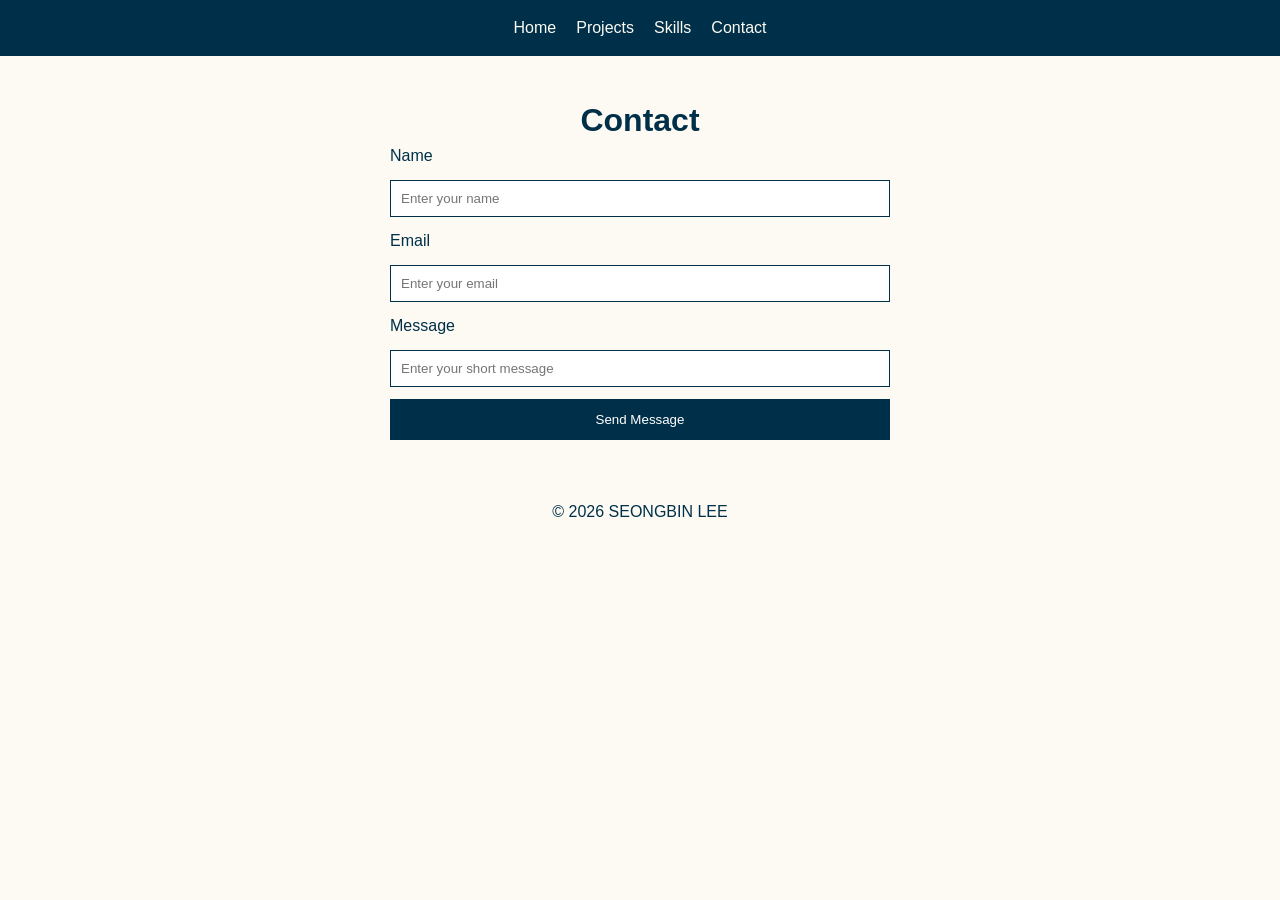
==== contact.html @ 834a2e7e "Initial commit: Base files carried over from Assignment 1 for Assignment 2 enhancements" ====
<!DOCTYPE html>
<html lang="en">
<head>
  <meta name="viewport" content="width=device-width, initial-scale=1.0">
  <title>Contact</title>
  <link rel="stylesheet" href="css/style.css">
</head>
<body>
  <header>
    <nav>
      <a href="index.html">Home</a>
      <a href="projects.html">Projects</a>
      <a href="skills.html">Skills</a>
      <a href="contact.html">Contact</a>
    </nav>
  </header>
<main class ="contact">
  <h1>Contact</h1>
  <form>
    <label for="name">Name</label>
    <input type="text" id="name" placeholder="Enter your name">

    <label for="email">Email</label>
    <input type="email" id="email" placeholder="Enter your email">

    <label for="message">Message</label>
    <input type="text" id="message" placeholder="Enter your short message">

    <input type="submit" value="Send Message">
  </form>
</main>
  <footer>
    <p>&copy; 2026 SEONGBIN LEE</p>
  </footer>
</body>
</html>
---- css/style.css ----
* {
  margin: 0;
  padding: 0;
}

body {
  font-family: Arial;
  color: #000;
  line-height: 1.5;
  background-color: #fcfaf3;
}

nav {
  display: flex;
  justify-content: center;
  gap: 20px;
  padding: 16px;
  background-color: #003049;
}

nav a {
  color: #fcfaf3;
  text-decoration: none;
}

footer {
  text-align: center;
  color: #003049;
  padding: 20px;
}

main {
  padding: 40px 20px;
  max-width: 1920px;
  margin: 0 auto;
  color: #003049;
}

/* home */

.home {
  text-align: center;
}

.home h1 {
  font-size: 48px;
  margin-bottom: 16px;
}

.home p {
  font-size: 18px;
  margin-bottom: 8px;
}

.profile-box {
  display: inline-block;
  padding: 40px 60px;
  margin-top: 40px;
  
}

/* project */

.projects-list {
  justify-content: center;
  display: flex;
  flex-wrap: wrap;
  gap: 24px;
  margin-top: 24px;
}

.projects h1 {
  text-align: center;
}

.projects-list section {
  border: 1px solid #003049;
  border-radius: 8px;
  padding: 20px;
  padding-left: 30px;
  width: 280px;
  background-color: white;
}

/* skills */
.skills h1 {
  text-align: center;    
}

#languages, #tools {
  margin-bottom: 24px;
}

section > ul {
  padding-left: 0;
  margin-top: 8px;
}

.skills-list {
  justify-content: center;
  display: flex;
  flex-wrap: wrap;
  gap: 24px;
  margin-top: 24px;
}

.skills-list section {
  border: 1px solid #003049;
  border-radius: 8px;
  padding: 20px;
  padding-left: 30px;
  width: 280px;
  background-color: white;
}

/* contact */

.contact h1 {
  text-align: center;  
}

form {
  justify-content: center;
  display: flex;
  flex-direction: column;
  gap: 12px;
  max-width: 500px;
  margin-top: 24px;
  margin: 0 auto;
}

input {
  padding: 10px;
  border: 1px solid #003049;
  width: 100%;
  box-sizing: border-box;
}

input[type="submit"] {
  background-color: #003049;
  color: white;
  padding: 12px;
}

/* Viewport */

@media (max-width: 768px) {

  .projects-list section {
    width: 100%;
  }

  .skills-list section {
    width: 100%;
  }

  form {
    width: 100%;
  }
}

@media (max-width: 480px) {
  nav {
    flex-direction: column;
    align-items: center;
  }
    
  body {
    font-size: 14px;
  }
}
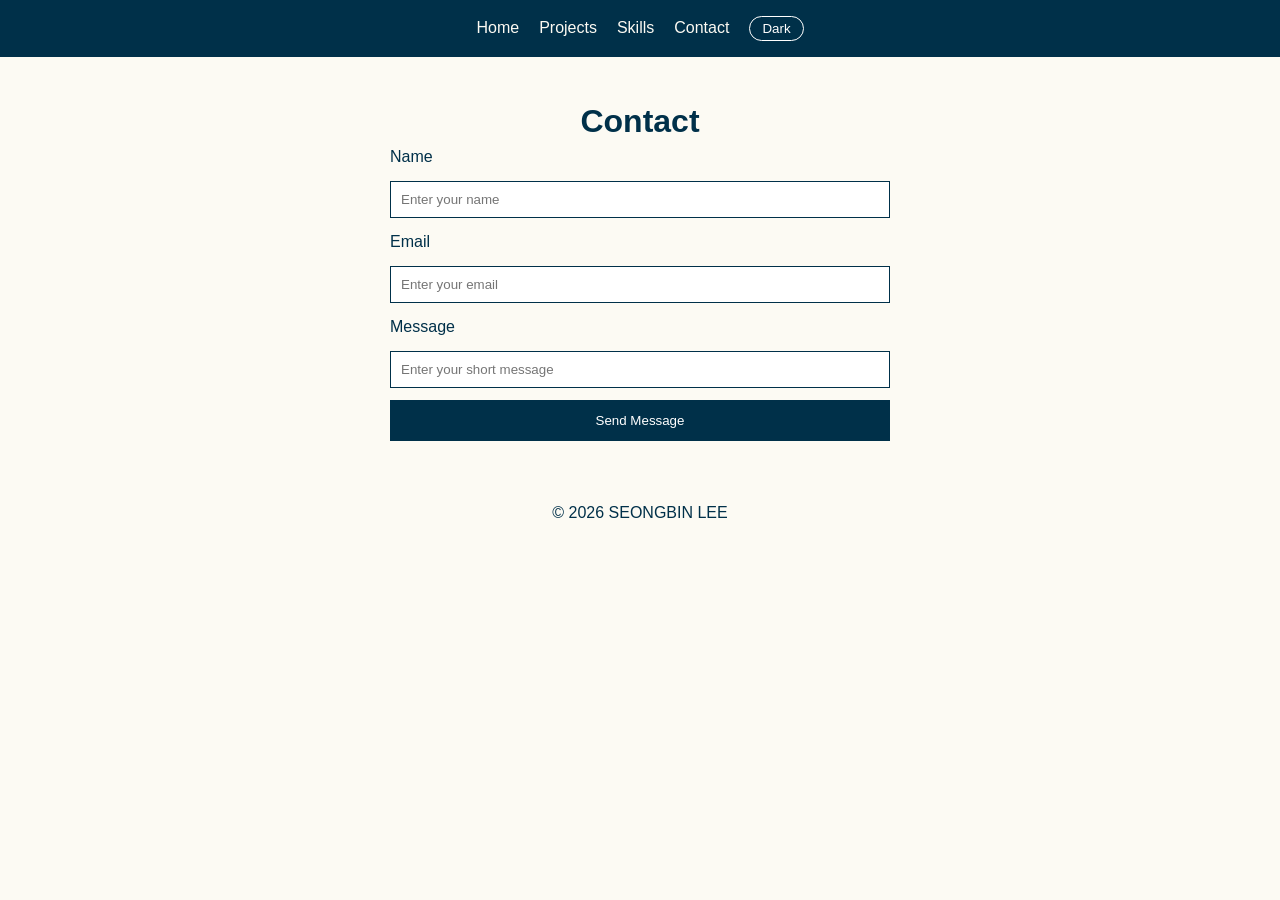
==== commit 444c9a91: "Add Dark mode with toggle" ====
--- a/contact.html
+++ b/contact.html
@@ -12,6 +12,7 @@
       <a href="projects.html">Projects</a>
       <a href="skills.html">Skills</a>
       <a href="contact.html">Contact</a>
+      <button id="theme-toggle">Dark</button>
     </nav>
   </header>
 <main class ="contact">
@@ -32,5 +33,6 @@
   <footer>
     <p>&copy; 2026 SEONGBIN LEE</p>
   </footer>
+  <script src="js/scripts.js"></script>
 </body>
 </html>
--- a/css/style.css
+++ b/css/style.css
@@ -168,4 +168,42 @@
   body {
     font-size: 14px;
   }
+}
+
+body.dark {
+  background-color: #000000;
+  color: #aaaaaa;
+}
+
+body.dark nav {
+  background-color: #222222;
+}
+
+body.dark main {
+  color: #aaaaaa;
+}
+
+body.dark footer {
+  color: #aaaaaa;
+}
+
+body.dark .projects-list section,
+body.dark .skills-list section {
+  background-color: #111111;
+  border-color: #555555;
+}
+
+body.dark input {
+  background-color: #111111;
+  color: #aaaaaa;
+  border-color: #555555;
+}
+
+#theme-toggle {
+  background: none;
+  border: 1px solid white;
+  color: white;
+  padding: 4px 12px;
+  border-radius: 20px;
+  cursor: pointer;
 }
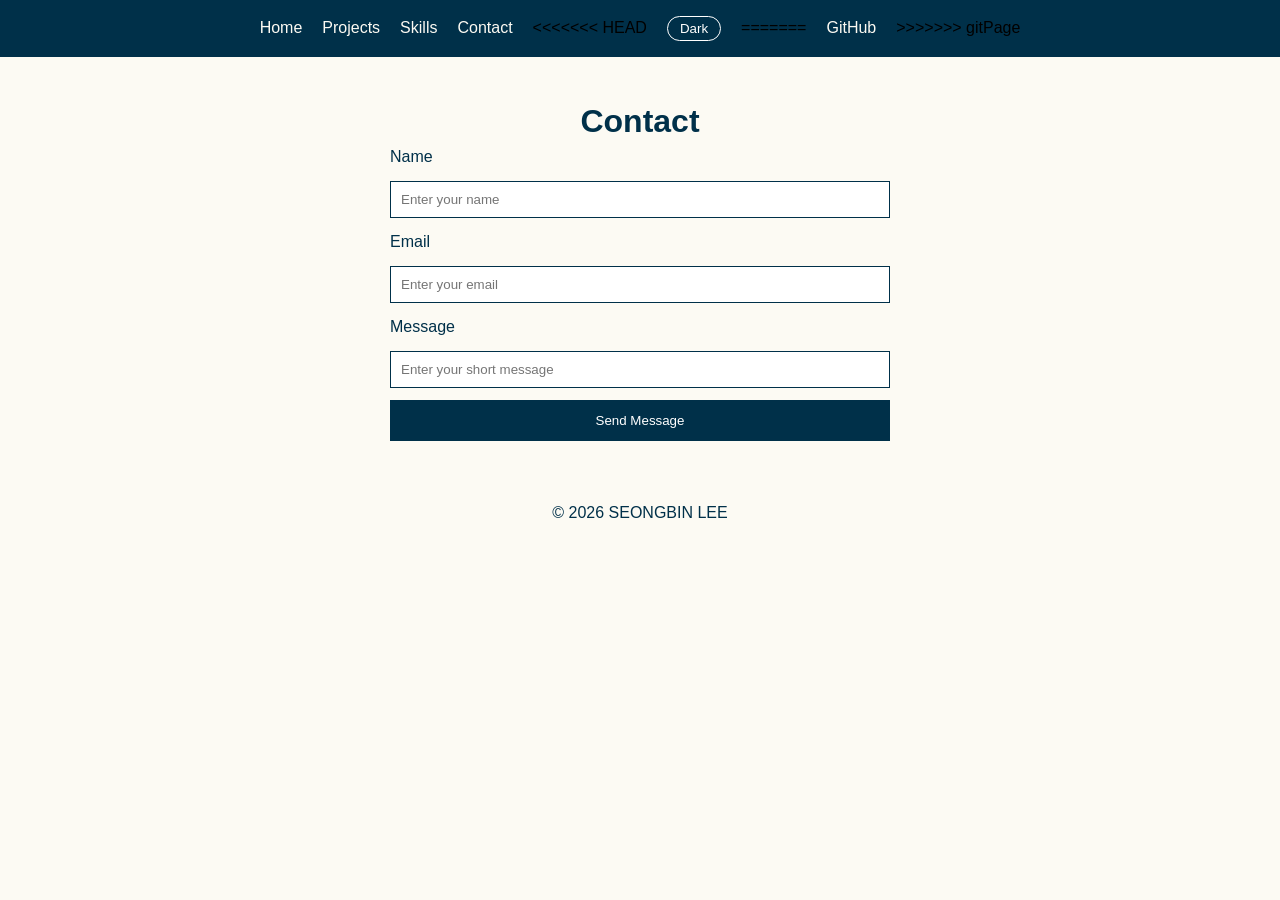
==== commit c1406aa2: "Merge gitPage" ====
--- a/contact.html
+++ b/contact.html
@@ -12,7 +12,11 @@
       <a href="projects.html">Projects</a>
       <a href="skills.html">Skills</a>
       <a href="contact.html">Contact</a>
+<<<<<<< HEAD
       <button id="theme-toggle">Dark</button>
+=======
+      <a href="github.html">GitHub</a>
+>>>>>>> gitPage
     </nav>
   </header>
 <main class ="contact">
--- a/css/style.css
+++ b/css/style.css
@@ -170,6 +170,7 @@
   }
 }
 
+<<<<<<< HEAD
 body.dark {
   background-color: #000000;
   color: #aaaaaa;
@@ -206,4 +207,70 @@
   padding: 4px 12px;
   border-radius: 20px;
   cursor: pointer;
+.filter-buttons {
+  display: flex;
+  justify-content: center;
+  gap: 12px;
+  margin-top: 24px;
+}
+
+.filter-buttons button {
+  padding: 8px 20px;
+  border: 1px solid #003049;
+  border-radius: 20px;
+  background: none;
+  cursor: pointer;
+  color: #003049;
+}
+=======
+.github h1 {
+  text-align: center;
+}
+
+.github h2 {
+  text-align: center;
+  margin-top: 40px;
+  margin-bottom: 8px;
+}
+
+#profile {
+  text-align: center;
+  margin-bottom: 20px;
+}
+
+#avatar {
+  width: 120px;
+  border-radius: 50%;
+  margin-bottom: 16px;
+}
+
+#repo-list {
+  display: flex;
+  flex-wrap: wrap;
+  gap: 24px;
+  justify-content: center;
+  margin-top: 24px;
+  max-width: 960px;
+  margin-left: auto;
+  margin-right: auto;
+}
+
+.repo-card {
+  border: 1px solid #003049;
+  border-radius: 8px;
+  padding: 20px;
+  width: 280px;
+  background-color: white;
+}
+
+.repo-card a {
+  color: #003049;
+  text-decoration: none;
+  font-weight: bold;
+}
+
+#error-message {
+  text-align: center;
+  color: red;
+>>>>>>> gitPage
 }
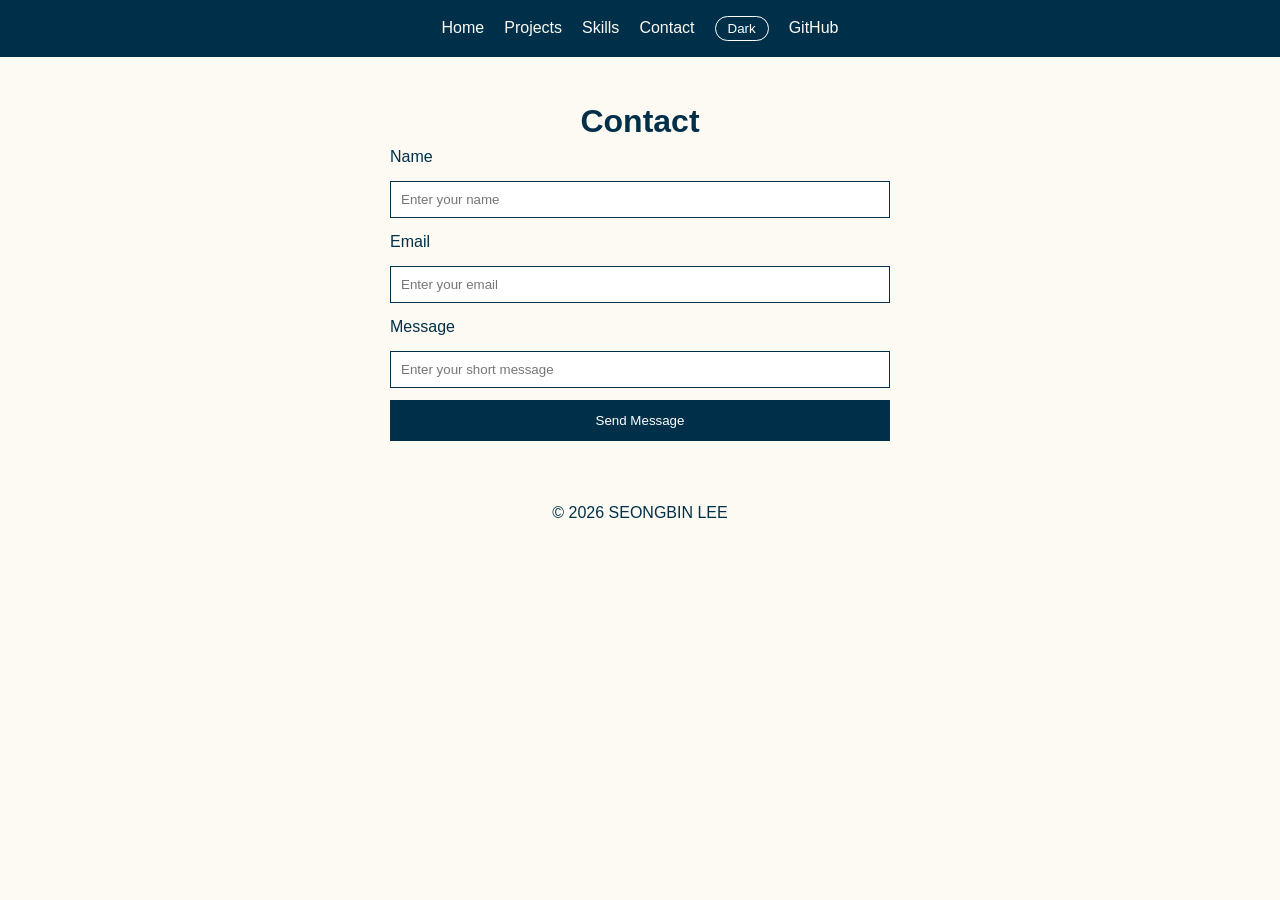
==== commit bf8cd777: "Fix merge conflict in scripts.js" ====
--- a/contact.html
+++ b/contact.html
@@ -12,11 +12,8 @@
       <a href="projects.html">Projects</a>
       <a href="skills.html">Skills</a>
       <a href="contact.html">Contact</a>
-<<<<<<< HEAD
       <button id="theme-toggle">Dark</button>
-=======
       <a href="github.html">GitHub</a>
->>>>>>> gitPage
     </nav>
   </header>
 <main class ="contact">
--- a/css/style.css
+++ b/css/style.css
@@ -170,7 +170,6 @@
   }
 }
 
-<<<<<<< HEAD
 body.dark {
   background-color: #000000;
   color: #aaaaaa;
@@ -222,7 +221,6 @@
   cursor: pointer;
   color: #003049;
 }
-=======
 .github h1 {
   text-align: center;
 }
@@ -272,5 +270,5 @@
 #error-message {
   text-align: center;
   color: red;
->>>>>>> gitPage
+}
 }
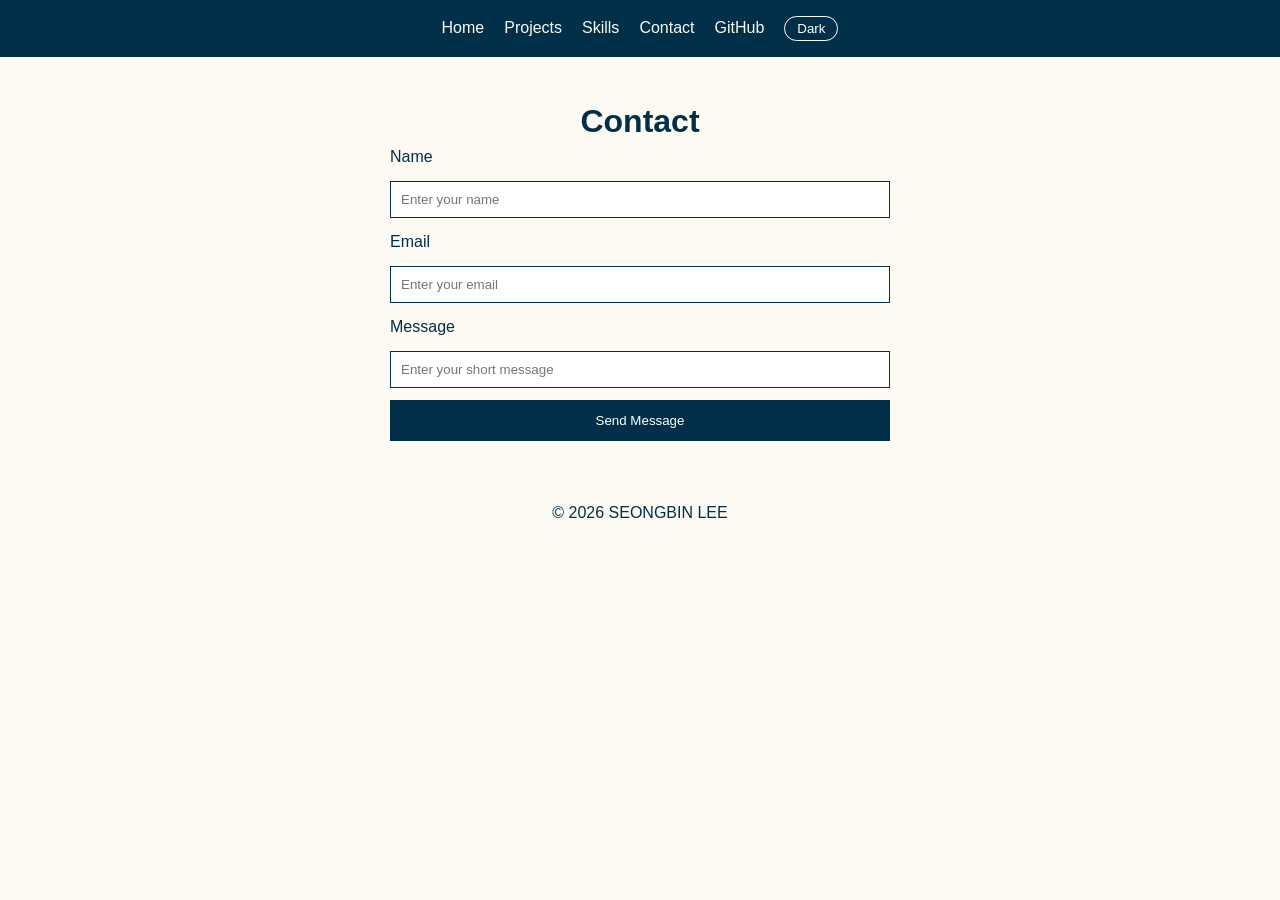
==== commit 83a0948c: "Add toggle in gitpage and modify js about toggle, Change position of html in nav" ====
--- a/contact.html
+++ b/contact.html
@@ -12,8 +12,8 @@
       <a href="projects.html">Projects</a>
       <a href="skills.html">Skills</a>
       <a href="contact.html">Contact</a>
+      <a href="github.html">GitHub</a>
       <button id="theme-toggle">Dark</button>
-      <a href="github.html">GitHub</a>
     </nav>
   </header>
 <main class ="contact">
--- a/css/style.css
+++ b/css/style.css
@@ -206,12 +206,15 @@
   padding: 4px 12px;
   border-radius: 20px;
   cursor: pointer;
+}
+
 .filter-buttons {
   display: flex;
   justify-content: center;
   gap: 12px;
   margin-top: 24px;
 }
+
 
 .filter-buttons button {
   padding: 8px 20px;
@@ -271,4 +274,3 @@
   text-align: center;
   color: red;
 }
-}
